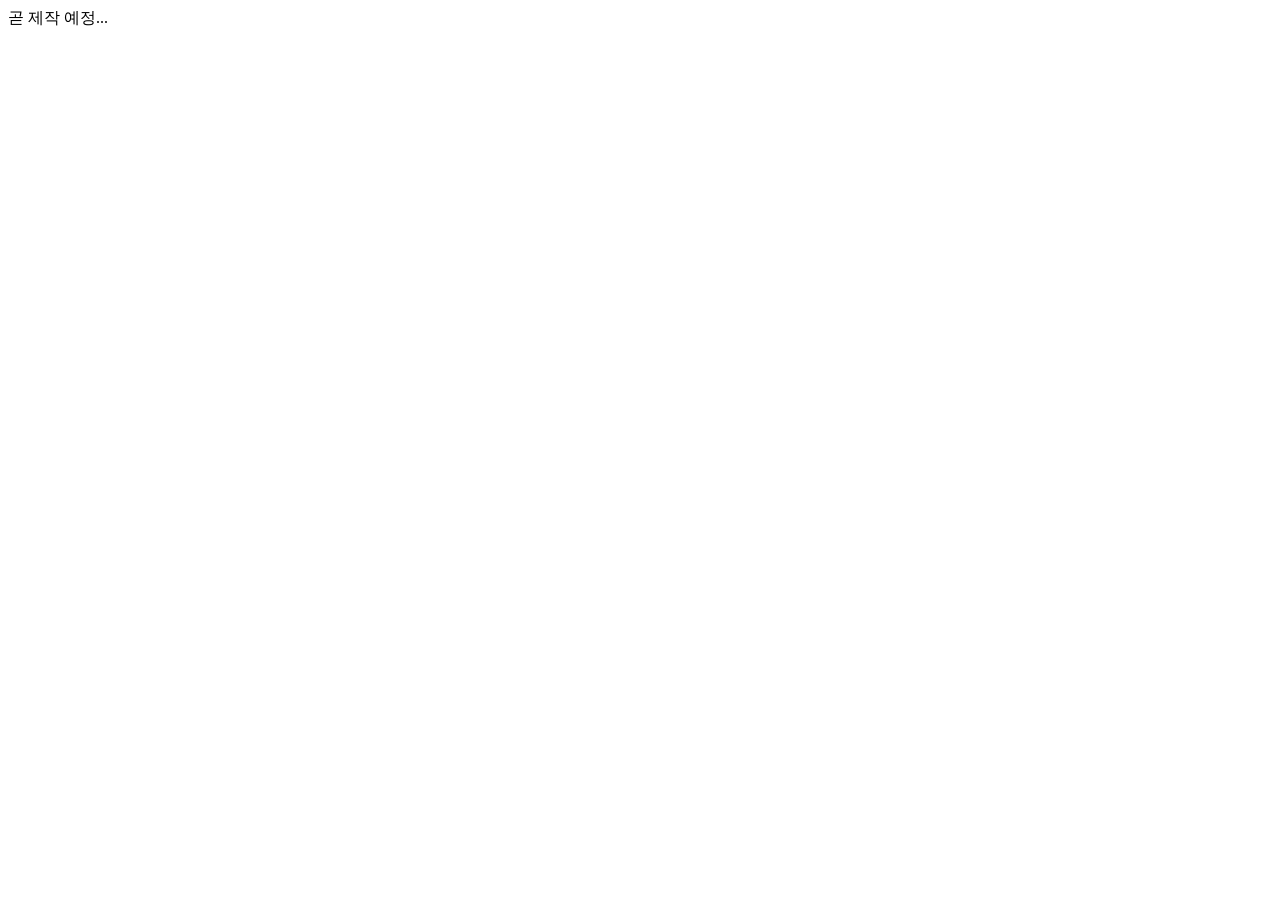
==== timetable.html @ aa2b54dd "upload2" ====
<!DOCTYPE html>
<html lang="ko">
<head>
    <meta charset="UTF-8">
    <meta name="viewport" content="width=device-width, initial-scale=1.0">
    <title>나만의 시간표</title>
</head>
<body>
    곧 제작 예정...
</body>
</html>
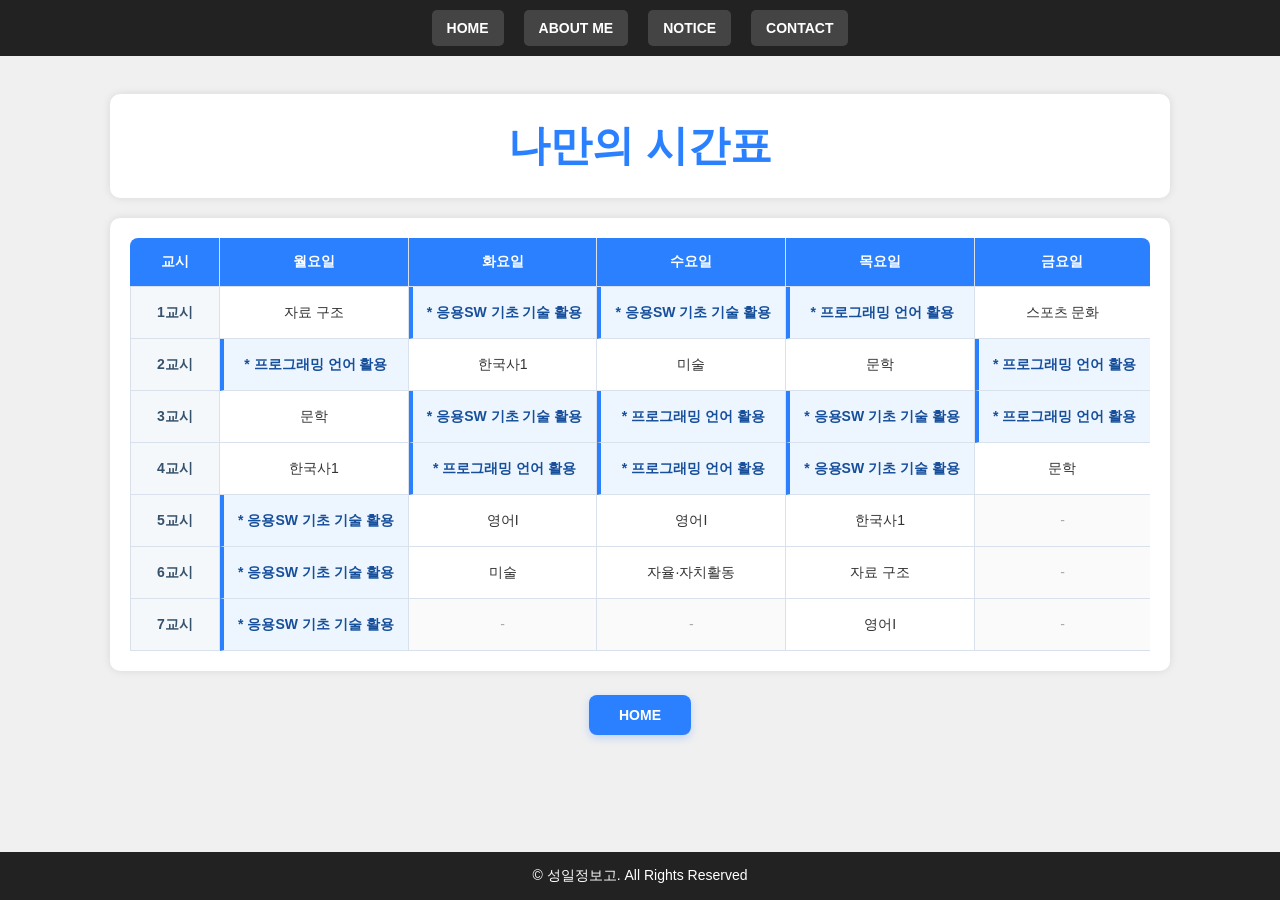
==== commit bb5269fd: "timetable update" ====
--- a/timetable.html
+++ b/timetable.html
@@ -4,8 +4,107 @@
     <meta charset="UTF-8">
     <meta name="viewport" content="width=device-width, initial-scale=1.0">
     <title>나만의 시간표</title>
+    <link rel="stylesheet" href="style.css">
 </head>
-<body>
-    곧 제작 예정...
+<body class="timetable-page">
+    <header id="header">
+        <nav aria-label="주요 메뉴">
+            <ul>
+                <li><a href="index.html">HOME</a></li>
+                <li><a href="index.html">ABOUT ME</a></li>
+                <li><a href="index.html">NOTICE</a></li>
+                <li><a href="index.html">CONTACT</a></li>
+            </ul>
+        </nav>
+    </header>
+
+    <main class="timetable-container">
+        <section class="timetable-title-card" aria-labelledby="timetable-title">
+            <h1 id="timetable-title">나만의 시간표</h1>
+        </section>
+
+        <section class="timetable-card" aria-label="월요일부터 금요일까지의 시간표">
+            <div class="timetable-scroll">
+                <table class="schedule-table">
+                    <thead>
+                        <tr>
+                            <th scope="col">교시</th>
+                            <th scope="col">월요일</th>
+                            <th scope="col">화요일</th>
+                            <th scope="col">수요일</th>
+                            <th scope="col">목요일</th>
+                            <th scope="col">금요일</th>
+                        </tr>
+                    </thead>
+                    <tbody>
+                        <tr>
+                            <th scope="row">1교시</th>
+                            <td>자료 구조</td>
+                            <td class="important-subject">* 응용SW 기초 기술 활용</td>
+                            <td class="important-subject">* 응용SW 기초 기술 활용</td>
+                            <td class="important-subject">* 프로그래밍 언어 활용</td>
+                            <td>스포츠 문화</td>
+                        </tr>
+                        <tr>
+                            <th scope="row">2교시</th>
+                            <td class="important-subject">* 프로그래밍 언어 활용</td>
+                            <td>한국사1</td>
+                            <td>미술</td>
+                            <td>문학</td>
+                            <td class="important-subject">* 프로그래밍 언어 활용</td>
+                        </tr>
+                        <tr>
+                            <th scope="row">3교시</th>
+                            <td>문학</td>
+                            <td class="important-subject">* 응용SW 기초 기술 활용</td>
+                            <td class="important-subject">* 프로그래밍 언어 활용</td>
+                            <td class="important-subject">* 응용SW 기초 기술 활용</td>
+                            <td class="important-subject">* 프로그래밍 언어 활용</td>
+                        </tr>
+                        <tr>
+                            <th scope="row">4교시</th>
+                            <td>한국사1</td>
+                            <td class="important-subject">* 프로그래밍 언어 활용</td>
+                            <td class="important-subject">* 프로그래밍 언어 활용</td>
+                            <td class="important-subject">* 응용SW 기초 기술 활용</td>
+                            <td>문학</td>
+                        </tr>
+                        <tr>
+                            <th scope="row">5교시</th>
+                            <td class="important-subject">* 응용SW 기초 기술 활용</td>
+                            <td>영어I</td>
+                            <td>영어I</td>
+                            <td>한국사1</td>
+                            <td class="empty-subject">-</td>
+                        </tr>
+                        <tr>
+                            <th scope="row">6교시</th>
+                            <td class="important-subject">* 응용SW 기초 기술 활용</td>
+                            <td>미술</td>
+                            <td>자율·자치활동</td>
+                            <td>자료 구조</td>
+                            <td class="empty-subject">-</td>
+                        </tr>
+                        <tr>
+                            <th scope="row">7교시</th>
+                            <td class="important-subject">* 응용SW 기초 기술 활용</td>
+                            <td class="empty-subject">-</td>
+                            <td class="empty-subject">-</td>
+                            <td>영어I</td>
+                            <td class="empty-subject">-</td>
+                        </tr>
+                    </tbody>
+                </table>
+            </div>
+        </section>
+
+        <div class="timetable-actions">
+            <a class="home-button" href="index.html">HOME</a>
+        </div>
+    </main>
+
+    <footer id="footer">
+        <address>&copy; 성일정보고. All Rights Reserved</address>
+    </footer>
 </body>
-</html>+</html>
--- a/style.css
+++ b/style.css
@@ -0,0 +1,302 @@
+@import url('https://fonts.googleapis.com/css2?family=Hi+Melody&family=Noto+Sans+KR:wght@100..900&display=swap');
+
+* {
+    margin: 0; 
+    padding: 0;
+    box-sizing: border-box;
+}
+il,li { 
+    list-style: none; 
+}
+a {
+    text-decoration: none;
+    color: #000;
+}
+body { 
+    font-family: "Noto Sans KR", sans-serif;
+    font-size: 14px;
+    background-color: #f0f0f0;
+    padding-top: 70px;
+}
+#header {
+    position: fixed;
+    top: 0;
+    left: 0;
+    width: 100%;
+    background-color: #222;
+    padding: 20px;
+    z-index: 999;
+}
+#header ul {
+    display: flex;
+    justify-content: center;
+    gap: 20px;
+}
+#header li a {
+    padding: 10px 15px;
+    background-color: #444;
+    border-radius: 5px;
+    color: #fff;
+    font-weight: bold;
+    transition: all 0.6s;
+}
+#header li a:hover {
+    background-color: #2a80ff;
+}
+/* 메인 구조 */
+#container {
+    display: flex;
+    max-width: 1000px;
+    margin:0 auto;
+    padding: 20px;
+    gap: 20px;
+}
+
+/* 왼쪽 프로필 */
+.profile {
+    width: 40%;
+    background-color: #fff;
+    padding: 20px;
+    border-radius: 10px;
+    box-shadow: 0 0 8px rgba(0, 0, 0, 0.1);
+}
+.profile h1 {
+    font-family: "Hi Melody", sans-serif;
+    color: #2a80ff;
+    margin-bottom: 10px;
+}
+.profile h2 {
+    font-size: 0;
+    position: absolute;
+    left: -9999px;
+}
+.profile img {
+    width: 100%;
+    border-radius: 10px;
+    margin-bottom: 15px;
+}
+.profile p {
+    text-indent: 20px;
+    line-height: 1.6;
+    border-bottom: 1px dashed #ccc;
+}
+.profile p::first-letter{
+    font-size: 160%;
+    color: #f60;
+    font-weight: bold;
+}
+.profile ul li {
+    margin: 8px 0p;
+}
+/* 오른쪽 컨텐츠 */
+.notice {
+    width: 65%;
+    
+}
+.notice .table-box {
+    background-color: #fff;
+    padding: 15px;
+    border-radius: 10px;
+    box-shadow: 0 0 8px rgba(0, 0, 0, 0.1);
+}
+.notice table {
+    width: 100%;
+    font-size: 13px;
+}
+.notice th {
+    background-color: #2a80ff;
+    color: #fff;
+    padding: 8px;
+    text-align: left;
+}
+.notice td {
+    padding: 8px;
+    border-bottom: 1px solid #ccc;
+}
+.notice tr:hover{
+    background-color: #f0f8ff;
+}
+.content {
+    margin-top: 20px;
+    padding: 15px;
+    background-color: #fffbe7;
+    border-radius: 10px;
+    max-height: 150px;
+    overflow: auto;
+}
+.content span {
+    color: red;
+    font-weight: bold;
+}
+footer {
+    position: fixed;
+    width: 100%;
+    left: 0;
+    bottom: 0;
+    padding: 15px;
+    background-color: #222;
+    color: #fff;
+    text-align: center;
+}
+address {
+    font-style: normal;
+}
+
+/* 시간표 페이지 */
+.timetable-page {
+    padding-bottom: 90px;
+}
+
+.timetable-container {
+    max-width: 1100px;
+    margin: 0 auto;
+    padding: 24px 20px;
+}
+
+.timetable-title-card,
+.timetable-card {
+    background-color: #fff;
+    border-radius: 10px;
+    box-shadow: 0 0 8px rgba(0, 0, 0, 0.1);
+}
+
+.timetable-title-card {
+    margin-bottom: 20px;
+    padding: 24px;
+    text-align: center;
+}
+
+.timetable-title-card h1 {
+    font-family: "Hi Melody", sans-serif;
+    font-size: 42px;
+    color: #2a80ff;
+}
+
+.timetable-card {
+    padding: 20px;
+}
+
+.timetable-scroll {
+    overflow-x: auto;
+}
+
+.schedule-table {
+    width: 100%;
+    min-width: 820px;
+    border-collapse: separate;
+    border-spacing: 0;
+    font-size: 14px;
+    text-align: center;
+}
+
+.schedule-table th,
+.schedule-table td {
+    padding: 15px 12px;
+    border-right: 1px solid #d9e2ec;
+    border-bottom: 1px solid #d9e2ec;
+    vertical-align: middle;
+}
+
+.schedule-table thead th {
+    background-color: #2a80ff;
+    color: #fff;
+    font-weight: 700;
+}
+
+.schedule-table thead th:first-child {
+    border-top-left-radius: 8px;
+}
+
+.schedule-table thead th:last-child {
+    border-top-right-radius: 8px;
+    border-right: 0;
+}
+
+.schedule-table tbody th {
+    width: 90px;
+    background-color: #f5f8fb;
+    color: #36516c;
+    font-weight: 700;
+    border-left: 1px solid #d9e2ec;
+}
+
+.schedule-table td {
+    min-width: 140px;
+    background-color: #fff;
+    color: #333;
+    line-height: 1.5;
+}
+
+.schedule-table tbody td:last-child {
+    border-right: 0;
+}
+
+.schedule-table tbody tr:hover th,
+.schedule-table tbody tr:hover td {
+    background-color: #f7fbff;
+}
+
+.schedule-table tbody tr:hover td.important-subject {
+    background-color: #dceeff;
+}
+
+.schedule-table td.important-subject {
+    background-color: #edf6ff;
+    border-left: 4px solid #2a80ff;
+    color: #174f9b;
+    font-weight: 700;
+}
+
+.schedule-table td.empty-subject {
+    color: #aaa;
+    background-color: #fafafa;
+}
+
+.timetable-actions {
+    margin-top: 24px;
+    text-align: center;
+}
+
+.home-button {
+    display: inline-block;
+    padding: 12px 30px;
+    border-radius: 8px;
+    background-color: #2a80ff;
+    color: #fff;
+    font-weight: 700;
+    box-shadow: 0 3px 8px rgba(42, 128, 255, 0.25);
+    transition: all 0.3s;
+}
+
+.home-button:hover {
+    background-color: #1769dc;
+    transform: translateY(-2px);
+}
+
+@media (max-width: 700px) {
+    #header ul {
+        gap: 8px;
+    }
+
+    #header li a {
+        display: block;
+        padding: 8px 10px;
+        font-size: 12px;
+    }
+
+    .timetable-container {
+        padding: 18px 12px;
+    }
+
+    .timetable-title-card {
+        padding: 20px 14px;
+    }
+
+    .timetable-title-card h1 {
+        font-size: 34px;
+    }
+
+    .timetable-card {
+        padding: 14px;
+    }
+}
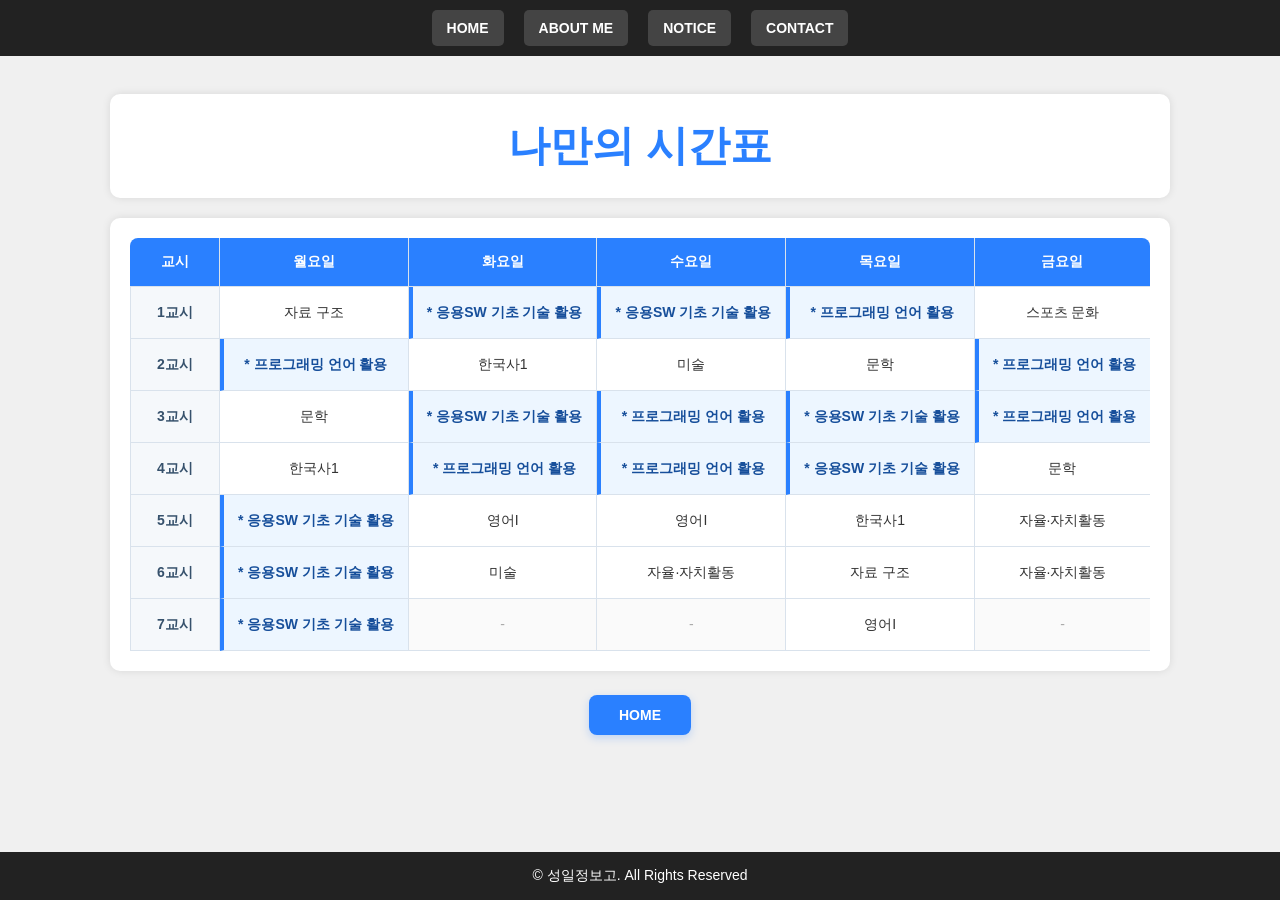
==== commit 260f64fd: "Update timetable.html" ====
--- a/timetable.html
+++ b/timetable.html
@@ -4,7 +4,7 @@
     <meta charset="UTF-8">
     <meta name="viewport" content="width=device-width, initial-scale=1.0">
     <title>나만의 시간표</title>
-    <link rel="stylesheet" href="style.css">
+    <link rel="stylesheet" href="style.css?v=timetable-2">
 </head>
 <body class="timetable-page">
     <header id="header">
@@ -75,7 +75,7 @@
                             <td>영어I</td>
                             <td>영어I</td>
                             <td>한국사1</td>
-                            <td class="empty-subject">-</td>
+                            <td>자율·자치활동</td>
                         </tr>
                         <tr>
                             <th scope="row">6교시</th>
@@ -83,7 +83,7 @@
                             <td>미술</td>
                             <td>자율·자치활동</td>
                             <td>자료 구조</td>
-                            <td class="empty-subject">-</td>
+                            <td>자율·자치활동</td>
                         </tr>
                         <tr>
                             <th scope="row">7교시</th>
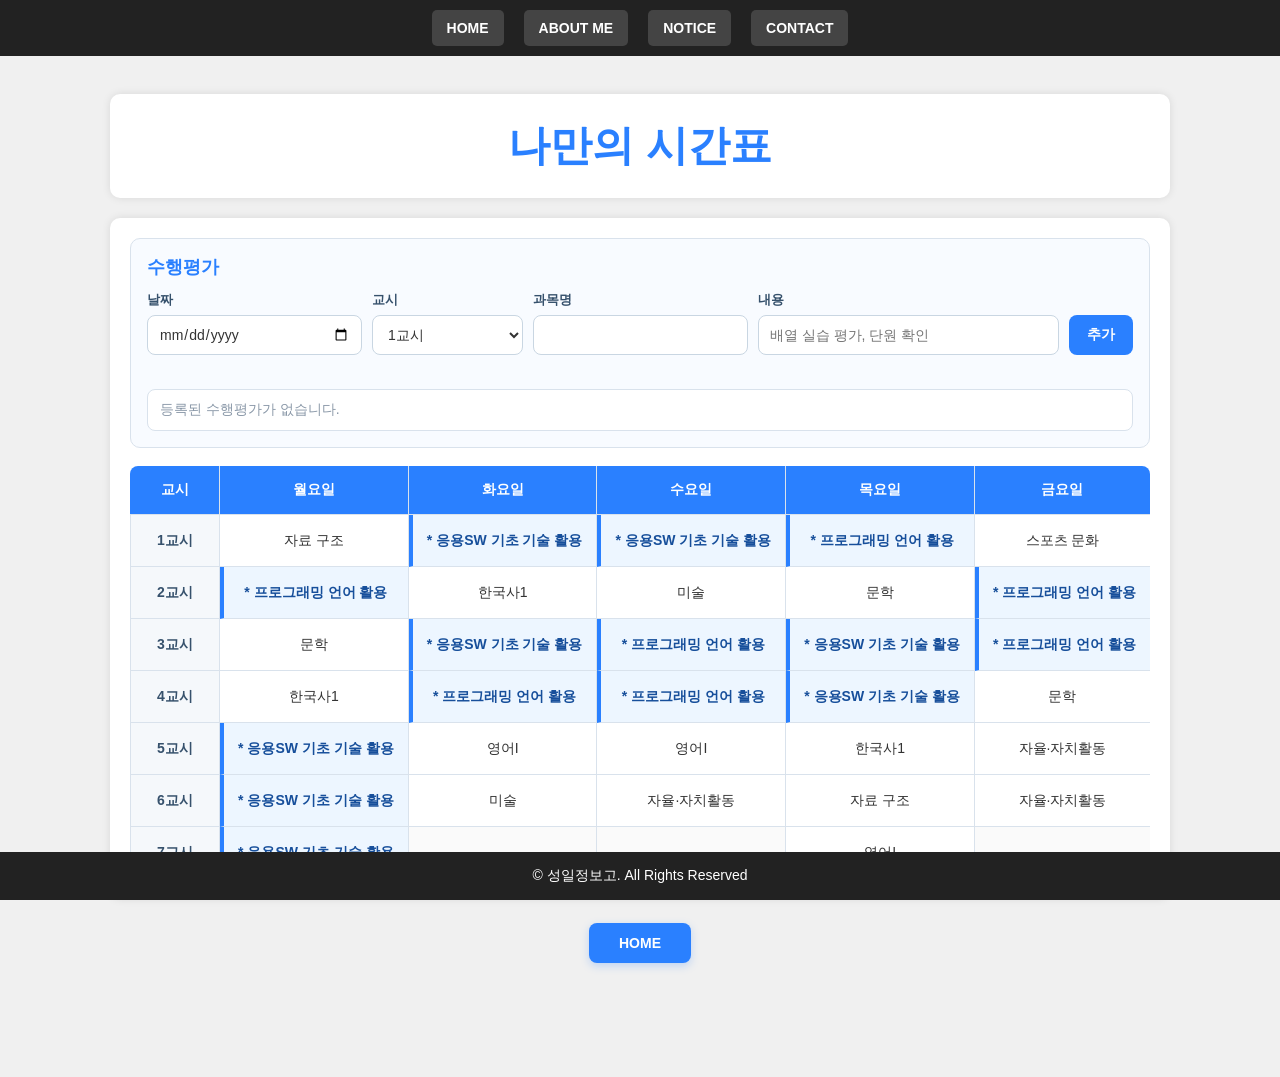
==== commit 3b42332f: "timetable update3" ====
--- a/timetable.html
+++ b/timetable.html
@@ -4,7 +4,7 @@
     <meta charset="UTF-8">
     <meta name="viewport" content="width=device-width, initial-scale=1.0">
     <title>나만의 시간표</title>
-    <link rel="stylesheet" href="style.css?v=timetable-2">
+    <link rel="stylesheet" href="style.css?v=timetable-3">
 </head>
 <body class="timetable-page">
     <header id="header">
@@ -24,6 +24,56 @@
         </section>
 
         <section class="timetable-card" aria-label="월요일부터 금요일까지의 시간표">
+            <section class="assessment-panel" aria-labelledby="assessment-title">
+                <h2 id="assessment-title">수행평가</h2>
+
+                <form class="assessment-form" id="assessment-form">
+                    <div class="assessment-field">
+                        <label for="assessment-date">날짜</label>
+                        <input type="date" id="assessment-date" required>
+                    </div>
+
+                    <div class="assessment-field">
+                        <label for="assessment-period">교시</label>
+                        <select id="assessment-period" required>
+                            <option value="1">1교시</option>
+                            <option value="2">2교시</option>
+                            <option value="3">3교시</option>
+                            <option value="4">4교시</option>
+                            <option value="5">5교시</option>
+                            <option value="6">6교시</option>
+                            <option value="7">7교시</option>
+                        </select>
+                    </div>
+
+                    <div class="assessment-field">
+                        <label for="assessment-subject">과목명</label>
+                        <input type="text" id="assessment-subject" list="subject-options" required>
+                        <datalist id="subject-options">
+                            <option value="자료 구조">
+                            <option value="프로그래밍 언어 활용">
+                            <option value="문학">
+                            <option value="한국사1">
+                            <option value="응용SW 기초 기술 활용">
+                            <option value="영어I">
+                            <option value="미술">
+                            <option value="자율·자치활동">
+                            <option value="스포츠 문화">
+                        </datalist>
+                    </div>
+
+                    <div class="assessment-field assessment-content-field">
+                        <label for="assessment-content">내용</label>
+                        <input type="text" id="assessment-content" placeholder="배열 실습 평가, 단원 확인" required>
+                    </div>
+
+                    <button class="assessment-add-button" type="submit">추가</button>
+                </form>
+
+                <p class="assessment-message" id="assessment-message" role="status" aria-live="polite"></p>
+                <ul class="assessment-list" id="assessment-list" aria-label="추가된 수행평가 목록"></ul>
+            </section>
+
             <div class="timetable-scroll">
                 <table class="schedule-table">
                     <thead>
@@ -106,5 +156,244 @@
     <footer id="footer">
         <address>&copy; 성일정보고. All Rights Reserved</address>
     </footer>
+
+    <script>
+        document.addEventListener("DOMContentLoaded", function () {
+            const storageKey = "myTimetableAssessments";
+            const dayNames = ["일요일", "월요일", "화요일", "수요일", "목요일", "금요일", "토요일"];
+            const form = document.getElementById("assessment-form");
+            const dateInput = document.getElementById("assessment-date");
+            const periodSelect = document.getElementById("assessment-period");
+            const subjectInput = document.getElementById("assessment-subject");
+            const contentInput = document.getElementById("assessment-content");
+            const message = document.getElementById("assessment-message");
+            const list = document.getElementById("assessment-list");
+            const table = document.querySelector(".schedule-table");
+
+            let assessments = loadAssessments();
+
+            function loadAssessments() {
+                try {
+                    return JSON.parse(localStorage.getItem(storageKey)) || [];
+                } catch (error) {
+                    return [];
+                }
+            }
+
+            function saveAssessments() {
+                localStorage.setItem(storageKey, JSON.stringify(assessments));
+            }
+
+            function getDateInfo(dateValue) {
+                const date = new Date(dateValue + "T00:00:00");
+
+                if (!dateValue || Number.isNaN(date.getTime())) {
+                    return null;
+                }
+
+                const day = date.getDay();
+
+                return {
+                    day: day,
+                    dayName: dayNames[day]
+                };
+            }
+
+            function getScheduleCell(day, period) {
+                if (day < 1 || day > 5) {
+                    return null;
+                }
+
+                const row = table.querySelectorAll("tbody tr")[period - 1];
+                return row ? row.children[day] : null;
+            }
+
+            function getCellSubject(day, period) {
+                const cell = getScheduleCell(day, period);
+
+                if (!cell) {
+                    return "";
+                }
+
+                const clone = cell.cloneNode(true);
+                clone.querySelectorAll(".assessment-badge").forEach(function (badge) {
+                    badge.remove();
+                });
+
+                return clone.textContent.trim().replace(/^\*\s*/, "");
+            }
+
+            function setMessage(text, type) {
+                message.textContent = text;
+                message.className = type ? "assessment-message is-" + type : "assessment-message";
+            }
+
+            function updateSubjectFromSchedule() {
+                const dateInfo = getDateInfo(dateInput.value);
+
+                if (!dateInfo || dateInfo.day < 1 || dateInfo.day > 5) {
+                    return;
+                }
+
+                const subject = getCellSubject(dateInfo.day, Number(periodSelect.value));
+
+                if (subject && subject !== "-" && (!subjectInput.value.trim() || subjectInput.dataset.auto === "true")) {
+                    subjectInput.value = subject;
+                    subjectInput.dataset.auto = "true";
+                }
+            }
+
+            function clearBadges() {
+                table.querySelectorAll(".assessment-badge").forEach(function (badge) {
+                    badge.remove();
+                });
+
+                table.querySelectorAll("td.has-assessment").forEach(function (cell) {
+                    cell.classList.remove("has-assessment");
+                });
+            }
+
+            function renderBadges() {
+                const badgeTargets = new Set();
+
+                clearBadges();
+
+                assessments.forEach(function (assessment) {
+                    badgeTargets.add(assessment.day + "-" + assessment.period);
+                });
+
+                badgeTargets.forEach(function (target) {
+                    const parts = target.split("-");
+                    const day = Number(parts[0]);
+                    const period = Number(parts[1]);
+                    const cell = getScheduleCell(day, period);
+
+                    if (!cell) {
+                        return;
+                    }
+
+                    const badge = document.createElement("span");
+                    badge.className = "assessment-badge";
+                    badge.textContent = "수행";
+                    cell.classList.add("has-assessment");
+                    cell.appendChild(badge);
+                });
+            }
+
+            function renderList() {
+                const sortedAssessments = assessments.slice().sort(function (a, b) {
+                    return a.date.localeCompare(b.date) || a.period - b.period;
+                });
+
+                list.innerHTML = "";
+
+                if (sortedAssessments.length === 0) {
+                    const emptyItem = document.createElement("li");
+                    emptyItem.className = "assessment-empty";
+                    emptyItem.textContent = "등록된 수행평가가 없습니다.";
+                    list.appendChild(emptyItem);
+                    return;
+                }
+
+                sortedAssessments.forEach(function (assessment) {
+                    const item = document.createElement("li");
+                    const textBox = document.createElement("div");
+                    const meta = document.createElement("strong");
+                    const content = document.createElement("span");
+                    const deleteButton = document.createElement("button");
+
+                    item.className = "assessment-item";
+                    textBox.className = "assessment-item-text";
+                    meta.textContent = assessment.date + " " + assessment.dayName + " " + assessment.period + "교시 · " + assessment.subject;
+                    content.textContent = assessment.content;
+                    deleteButton.type = "button";
+                    deleteButton.className = "assessment-delete-button";
+                    deleteButton.dataset.id = assessment.id;
+                    deleteButton.textContent = "삭제";
+                    deleteButton.setAttribute("aria-label", assessment.content + " 삭제");
+
+                    textBox.appendChild(meta);
+                    textBox.appendChild(content);
+                    item.appendChild(textBox);
+                    item.appendChild(deleteButton);
+                    list.appendChild(item);
+                });
+            }
+
+            function renderAssessments() {
+                renderBadges();
+                renderList();
+            }
+
+            dateInput.addEventListener("change", function () {
+                const dateInfo = getDateInfo(dateInput.value);
+
+                if (dateInfo && (dateInfo.day === 0 || dateInfo.day === 6)) {
+                    setMessage("월~금 날짜만 입력할 수 있습니다.", "error");
+                    return;
+                }
+
+                setMessage("", "");
+                updateSubjectFromSchedule();
+            });
+
+            periodSelect.addEventListener("change", updateSubjectFromSchedule);
+
+            subjectInput.addEventListener("input", function () {
+                subjectInput.dataset.auto = "false";
+            });
+
+            form.addEventListener("submit", function (event) {
+                event.preventDefault();
+
+                const dateInfo = getDateInfo(dateInput.value);
+
+                if (!dateInfo) {
+                    setMessage("날짜를 입력해 주세요.", "error");
+                    return;
+                }
+
+                if (dateInfo.day === 0 || dateInfo.day === 6) {
+                    setMessage("월~금 날짜만 입력할 수 있습니다.", "error");
+                    return;
+                }
+
+                assessments.push({
+                    id: Date.now().toString(),
+                    date: dateInput.value,
+                    day: dateInfo.day,
+                    dayName: dateInfo.dayName,
+                    period: Number(periodSelect.value),
+                    subject: subjectInput.value.trim(),
+                    content: contentInput.value.trim()
+                });
+
+                saveAssessments();
+                renderAssessments();
+                form.reset();
+                periodSelect.value = "1";
+                subjectInput.dataset.auto = "false";
+                setMessage("수행평가가 추가되었습니다.", "success");
+            });
+
+            list.addEventListener("click", function (event) {
+                const button = event.target.closest(".assessment-delete-button");
+
+                if (!button) {
+                    return;
+                }
+
+                assessments = assessments.filter(function (assessment) {
+                    return assessment.id !== button.dataset.id;
+                });
+
+                saveAssessments();
+                renderAssessments();
+                setMessage("수행평가가 삭제되었습니다.", "success");
+            });
+
+            renderAssessments();
+        });
+    </script>
 </body>
 </html>
--- a/style.css
+++ b/style.css
@@ -176,6 +176,155 @@
     padding: 20px;
 }
 
+.assessment-panel {
+    margin-bottom: 18px;
+    padding: 16px;
+    border: 1px solid #d9e2ec;
+    border-radius: 10px;
+    background-color: #f8fbff;
+}
+
+.assessment-panel h2 {
+    margin-bottom: 12px;
+    color: #2a80ff;
+    font-size: 18px;
+}
+
+.assessment-form {
+    display: grid;
+    grid-template-columns: minmax(145px, 1fr) minmax(105px, 0.7fr) minmax(150px, 1fr) minmax(220px, 1.4fr) auto;
+    gap: 10px;
+    align-items: end;
+}
+
+.assessment-field {
+    display: flex;
+    flex-direction: column;
+    gap: 6px;
+}
+
+.assessment-field label {
+    color: #36516c;
+    font-size: 13px;
+    font-weight: 700;
+}
+
+.assessment-field input,
+.assessment-field select {
+    width: 100%;
+    height: 40px;
+    padding: 0 11px;
+    border: 1px solid #c9d6e2;
+    border-radius: 8px;
+    background-color: #fff;
+    color: #333;
+    font: inherit;
+}
+
+.assessment-field input:focus,
+.assessment-field select:focus {
+    border-color: #2a80ff;
+    outline: 3px solid rgba(42, 128, 255, 0.16);
+}
+
+.assessment-add-button {
+    height: 40px;
+    padding: 0 18px;
+    border: 0;
+    border-radius: 8px;
+    background-color: #2a80ff;
+    color: #fff;
+    font: inherit;
+    font-weight: 700;
+    cursor: pointer;
+    transition: all 0.3s;
+}
+
+.assessment-add-button:hover {
+    background-color: #1769dc;
+}
+
+.assessment-message {
+    min-height: 20px;
+    margin-top: 8px;
+    color: #667788;
+    font-size: 13px;
+}
+
+.assessment-message.is-error {
+    color: #d35400;
+    font-weight: 700;
+}
+
+.assessment-message.is-success {
+    color: #1769dc;
+    font-weight: 700;
+}
+
+.assessment-list {
+    display: flex;
+    flex-direction: column;
+    gap: 8px;
+    margin-top: 6px;
+}
+
+.assessment-empty,
+.assessment-item {
+    border: 1px solid #d9e2ec;
+    border-radius: 8px;
+    background-color: #fff;
+}
+
+.assessment-empty {
+    padding: 11px 12px;
+    color: #8a98a8;
+}
+
+.assessment-item {
+    display: flex;
+    align-items: center;
+    justify-content: space-between;
+    gap: 12px;
+    padding: 10px 12px;
+}
+
+.assessment-item-text {
+    display: flex;
+    min-width: 0;
+    flex-direction: column;
+    gap: 3px;
+}
+
+.assessment-item-text strong,
+.assessment-item-text span {
+    overflow-wrap: anywhere;
+}
+
+.assessment-item-text strong {
+    color: #244768;
+    font-size: 13px;
+}
+
+.assessment-item-text span {
+    color: #333;
+}
+
+.assessment-delete-button {
+    flex: 0 0 auto;
+    padding: 7px 10px;
+    border: 1px solid #ffd4bd;
+    border-radius: 8px;
+    background-color: #fff4ec;
+    color: #c8551f;
+    font: inherit;
+    font-weight: 700;
+    cursor: pointer;
+}
+
+.assessment-delete-button:hover {
+    background-color: #ffe6d8;
+}
+
 .timetable-scroll {
     overflow-x: auto;
 }
@@ -225,6 +374,7 @@
     background-color: #fff;
     color: #333;
     line-height: 1.5;
+    position: relative;
 }
 
 .schedule-table tbody td:last-child {
@@ -250,6 +400,26 @@
 .schedule-table td.empty-subject {
     color: #aaa;
     background-color: #fafafa;
+}
+
+.schedule-table td.has-assessment {
+    padding-top: 30px;
+}
+
+.assessment-badge {
+    position: absolute;
+    top: 7px;
+    right: 8px;
+    display: inline-block;
+    padding: 3px 8px;
+    border-radius: 999px;
+    background-color: #ffb65c;
+    color: #fff;
+    font-size: 11px;
+    font-weight: 800;
+    line-height: 1;
+    white-space: nowrap;
+    box-shadow: 0 2px 5px rgba(255, 146, 43, 0.24);
 }
 
 .timetable-actions {
@@ -299,4 +469,25 @@
     .timetable-card {
         padding: 14px;
     }
-}
+
+    .assessment-panel {
+        padding: 14px;
+    }
+
+    .assessment-form {
+        grid-template-columns: 1fr;
+    }
+
+    .assessment-add-button {
+        width: 100%;
+    }
+
+    .assessment-item {
+        align-items: flex-start;
+        flex-direction: column;
+    }
+
+    .assessment-delete-button {
+        align-self: flex-end;
+    }
+}
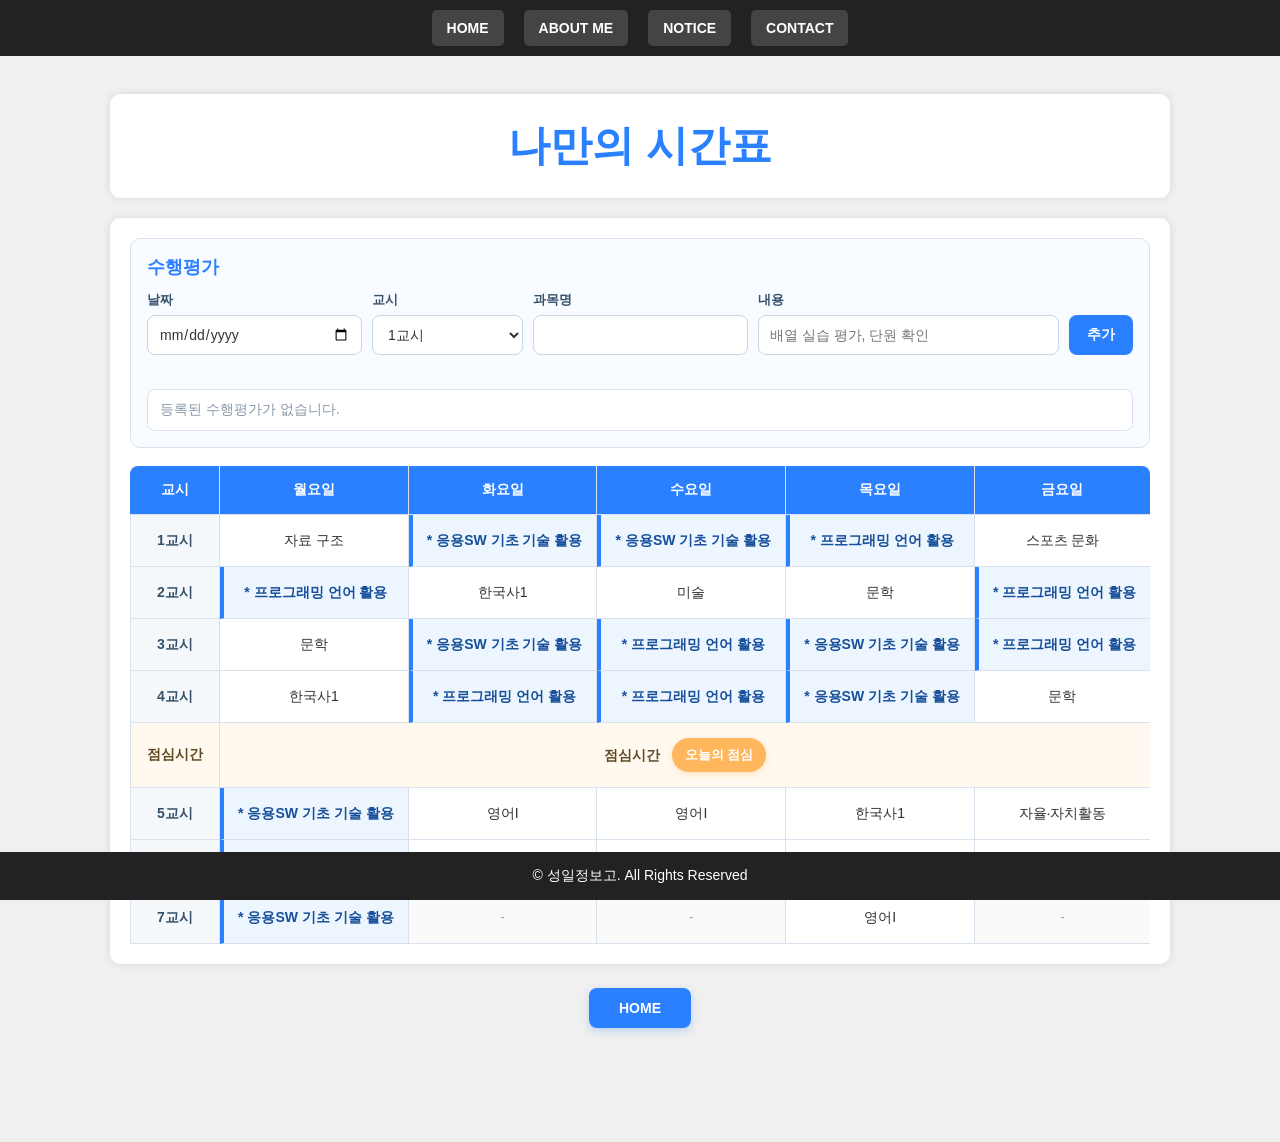
==== commit 9554f8d4: "급식" ====
--- a/timetable.html
+++ b/timetable.html
@@ -4,7 +4,7 @@
     <meta charset="UTF-8">
     <meta name="viewport" content="width=device-width, initial-scale=1.0">
     <title>나만의 시간표</title>
-    <link rel="stylesheet" href="style.css?v=timetable-3">
+    <link rel="stylesheet" href="style.css?v=timetable-5">
 </head>
 <body class="timetable-page">
     <header id="header">
@@ -87,7 +87,7 @@
                         </tr>
                     </thead>
                     <tbody>
-                        <tr>
+                        <tr data-period="1">
                             <th scope="row">1교시</th>
                             <td>자료 구조</td>
                             <td class="important-subject">* 응용SW 기초 기술 활용</td>
@@ -95,7 +95,7 @@
                             <td class="important-subject">* 프로그래밍 언어 활용</td>
                             <td>스포츠 문화</td>
                         </tr>
-                        <tr>
+                        <tr data-period="2">
                             <th scope="row">2교시</th>
                             <td class="important-subject">* 프로그래밍 언어 활용</td>
                             <td>한국사1</td>
@@ -103,7 +103,7 @@
                             <td>문학</td>
                             <td class="important-subject">* 프로그래밍 언어 활용</td>
                         </tr>
-                        <tr>
+                        <tr data-period="3">
                             <th scope="row">3교시</th>
                             <td>문학</td>
                             <td class="important-subject">* 응용SW 기초 기술 활용</td>
@@ -111,7 +111,7 @@
                             <td class="important-subject">* 응용SW 기초 기술 활용</td>
                             <td class="important-subject">* 프로그래밍 언어 활용</td>
                         </tr>
-                        <tr>
+                        <tr data-period="4">
                             <th scope="row">4교시</th>
                             <td>한국사1</td>
                             <td class="important-subject">* 프로그래밍 언어 활용</td>
@@ -119,7 +119,16 @@
                             <td class="important-subject">* 응용SW 기초 기술 활용</td>
                             <td>문학</td>
                         </tr>
-                        <tr>
+                        <tr class="lunch-row">
+                            <th scope="row">점심시간</th>
+                            <td colspan="5">
+                                <div class="lunch-cell">
+                                    <span>점심시간</span>
+                                    <button class="lunch-button" id="lunch-button" type="button" aria-haspopup="dialog" aria-controls="lunch-modal">오늘의 점심</button>
+                                </div>
+                            </td>
+                        </tr>
+                        <tr data-period="5">
                             <th scope="row">5교시</th>
                             <td class="important-subject">* 응용SW 기초 기술 활용</td>
                             <td>영어I</td>
@@ -127,7 +136,7 @@
                             <td>한국사1</td>
                             <td>자율·자치활동</td>
                         </tr>
-                        <tr>
+                        <tr data-period="6">
                             <th scope="row">6교시</th>
                             <td class="important-subject">* 응용SW 기초 기술 활용</td>
                             <td>미술</td>
@@ -135,7 +144,7 @@
                             <td>자료 구조</td>
                             <td>자율·자치활동</td>
                         </tr>
-                        <tr>
+                        <tr data-period="7">
                             <th scope="row">7교시</th>
                             <td class="important-subject">* 응용SW 기초 기술 활용</td>
                             <td class="empty-subject">-</td>
@@ -156,6 +165,18 @@
     <footer id="footer">
         <address>&copy; 성일정보고. All Rights Reserved</address>
     </footer>
+
+    <div class="lunch-modal" id="lunch-modal" role="dialog" aria-modal="true" aria-labelledby="lunch-modal-title" hidden>
+        <div class="lunch-modal-backdrop" data-lunch-close></div>
+        <div class="lunch-modal-card">
+            <button class="lunch-close-button" type="button" aria-label="점심 팝업 닫기" data-lunch-close>&times;</button>
+            <p class="lunch-modal-label">TODAY</p>
+            <h2 id="lunch-modal-title">오늘의 점심</h2>
+            <p class="lunch-day" id="lunch-day"></p>
+            <ul class="lunch-menu-list" id="lunch-menu-list"></ul>
+            <p class="lunch-note">NEIS 급식 정보를 기준으로 불러옵니다.</p>
+        </div>
+    </div>
 
     <script>
         document.addEventListener("DOMContentLoaded", function () {
@@ -169,6 +190,14 @@
             const message = document.getElementById("assessment-message");
             const list = document.getElementById("assessment-list");
             const table = document.querySelector(".schedule-table");
+            const lunchButton = document.getElementById("lunch-button");
+            const lunchModal = document.getElementById("lunch-modal");
+            const lunchDay = document.getElementById("lunch-day");
+            const lunchMenuList = document.getElementById("lunch-menu-list");
+            const lunchCloseButtons = document.querySelectorAll("[data-lunch-close]");
+            const schoolMealApi = "https://open.neis.go.kr/hub/mealServiceDietInfo";
+            const schoolOfficeCode = "J10";
+            const schoolCode = "7530591";
 
             let assessments = loadAssessments();
 
@@ -204,7 +233,7 @@
                     return null;
                 }
 
-                const row = table.querySelectorAll("tbody tr")[period - 1];
+                const row = table.querySelector('tbody tr[data-period="' + period + '"]');
                 return row ? row.children[day] : null;
             }
 
@@ -392,6 +421,123 @@
                 setMessage("수행평가가 삭제되었습니다.", "success");
             });
 
+            function getKoreaToday() {
+                const formatter = new Intl.DateTimeFormat("ko-KR", {
+                    timeZone: "Asia/Seoul",
+                    year: "numeric",
+                    month: "2-digit",
+                    day: "2-digit",
+                    weekday: "long"
+                });
+                const parts = formatter.formatToParts(new Date());
+                const values = {};
+
+                parts.forEach(function (part) {
+                    values[part.type] = part.value;
+                });
+
+                return {
+                    dayName: values.weekday,
+                    displayDate: values.year + "." + values.month + "." + values.day + ".",
+                    apiDate: values.year + values.month + values.day
+                };
+            }
+
+            function cleanMealName(mealName) {
+                return mealName
+                    .replace(/\([^)]*\)/g, "")
+                    .replace(/\s+/g, " ")
+                    .trim();
+            }
+
+            function setLunchMessage(text) {
+                lunchMenuList.innerHTML = "";
+                const item = document.createElement("li");
+                item.textContent = text;
+                lunchMenuList.appendChild(item);
+            }
+
+            async function loadLunchMenu(today) {
+                const params = new URLSearchParams({
+                    Type: "json",
+                    pIndex: "1",
+                    pSize: "1",
+                    ATPT_OFCDC_SC_CODE: schoolOfficeCode,
+                    SD_SCHUL_CODE: schoolCode,
+                    MLSV_YMD: today.apiDate
+                });
+                const response = await fetch(schoolMealApi + "?" + params.toString());
+
+                if (!response.ok) {
+                    throw new Error("급식 정보를 불러오지 못했습니다.");
+                }
+
+                const data = await response.json();
+                const row = data.mealServiceDietInfo && data.mealServiceDietInfo[1] && data.mealServiceDietInfo[1].row[0];
+
+                if (!row || !row.DDISH_NM) {
+                    return null;
+                }
+
+                return {
+                    menu: row.DDISH_NM.split("<br/>").map(cleanMealName).filter(Boolean),
+                    calories: row.CAL_INFO || ""
+                };
+            }
+
+            async function openLunchModal() {
+                const today = getKoreaToday();
+
+                lunchDay.textContent = today.displayDate + " " + today.dayName;
+                setLunchMessage("급식 정보를 불러오는 중입니다.");
+
+                lunchModal.hidden = false;
+                document.body.classList.add("modal-open");
+
+                try {
+                    const lunch = await loadLunchMenu(today);
+                    lunchMenuList.innerHTML = "";
+
+                    if (!lunch) {
+                        setLunchMessage("오늘 등록된 중식 정보가 없습니다.");
+                        return;
+                    }
+
+                    lunch.menu.forEach(function (item) {
+                        const menuItem = document.createElement("li");
+                        menuItem.textContent = item;
+                        lunchMenuList.appendChild(menuItem);
+                    });
+
+                    if (lunch.calories) {
+                        const calorieItem = document.createElement("li");
+                        calorieItem.className = "lunch-calorie";
+                        calorieItem.textContent = lunch.calories;
+                        lunchMenuList.appendChild(calorieItem);
+                    }
+                } catch (error) {
+                    setLunchMessage("급식 정보를 불러오지 못했습니다. 잠시 후 다시 시도해 주세요.");
+                }
+            }
+
+            function closeLunchModal() {
+                lunchModal.hidden = true;
+                document.body.classList.remove("modal-open");
+                lunchButton.focus();
+            }
+
+            lunchButton.addEventListener("click", openLunchModal);
+
+            lunchCloseButtons.forEach(function (button) {
+                button.addEventListener("click", closeLunchModal);
+            });
+
+            document.addEventListener("keydown", function (event) {
+                if (event.key === "Escape" && !lunchModal.hidden) {
+                    closeLunchModal();
+                }
+            });
+
             renderAssessments();
         });
     </script>
--- a/style.css
+++ b/style.css
@@ -400,6 +400,45 @@
 .schedule-table td.empty-subject {
     color: #aaa;
     background-color: #fafafa;
+}
+
+.schedule-table .lunch-row th,
+.schedule-table .lunch-row td {
+    background-color: #fff9ef;
+    color: #5f4a25;
+}
+
+.schedule-table .lunch-row:hover th,
+.schedule-table .lunch-row:hover td {
+    background-color: #fff3dc;
+}
+
+.lunch-cell {
+    display: flex;
+    align-items: center;
+    justify-content: center;
+    gap: 12px;
+    min-height: 34px;
+    font-weight: 700;
+}
+
+.lunch-button {
+    padding: 7px 13px;
+    border: 0;
+    border-radius: 999px;
+    background-color: #ffb65c;
+    color: #fff;
+    font: inherit;
+    font-size: 13px;
+    font-weight: 800;
+    cursor: pointer;
+    box-shadow: 0 2px 6px rgba(255, 146, 43, 0.24);
+    transition: all 0.25s;
+}
+
+.lunch-button:hover {
+    background-color: #ff9f2f;
+    transform: translateY(-1px);
 }
 
 .schedule-table td.has-assessment {
@@ -443,6 +482,110 @@
     transform: translateY(-2px);
 }
 
+.modal-open {
+    overflow: hidden;
+}
+
+.lunch-modal[hidden] {
+    display: none;
+}
+
+.lunch-modal {
+    position: fixed;
+    inset: 0;
+    z-index: 2000;
+    display: flex;
+    align-items: center;
+    justify-content: center;
+    padding: 20px;
+}
+
+.lunch-modal-backdrop {
+    position: absolute;
+    inset: 0;
+    background-color: rgba(0, 0, 0, 0.45);
+}
+
+.lunch-modal-card {
+    position: relative;
+    z-index: 1;
+    width: min(92vw, 380px);
+    padding: 24px;
+    border-radius: 14px;
+    background-color: #fff;
+    box-shadow: 0 18px 45px rgba(0, 0, 0, 0.22);
+    text-align: center;
+}
+
+.lunch-close-button {
+    position: absolute;
+    top: 12px;
+    right: 12px;
+    width: 34px;
+    height: 34px;
+    border: 0;
+    border-radius: 50%;
+    background-color: #f0f3f7;
+    color: #36516c;
+    font-size: 22px;
+    line-height: 1;
+    cursor: pointer;
+}
+
+.lunch-close-button:hover {
+    background-color: #e2e9f1;
+}
+
+.lunch-modal-label {
+    display: inline-block;
+    margin-bottom: 8px;
+    padding: 4px 10px;
+    border-radius: 999px;
+    background-color: #edf6ff;
+    color: #2a80ff;
+    font-size: 12px;
+    font-weight: 800;
+}
+
+.lunch-modal-card h2 {
+    color: #2a80ff;
+    font-size: 24px;
+}
+
+.lunch-day {
+    margin-top: 6px;
+    color: #667788;
+    font-weight: 700;
+}
+
+.lunch-menu-list {
+    display: grid;
+    gap: 8px;
+    margin-top: 16px;
+}
+
+.lunch-menu-list li {
+    padding: 10px 12px;
+    border: 1px solid #ffe1bd;
+    border-radius: 8px;
+    background-color: #fff9ef;
+    color: #4a3d2b;
+    font-weight: 700;
+}
+
+.lunch-menu-list li.lunch-calorie {
+    border-color: #d9e2ec;
+    background-color: #f8fbff;
+    color: #36516c;
+}
+
+.lunch-note {
+    margin-top: 14px;
+    color: #8a98a8;
+    font-size: 12px;
+    line-height: 1.5;
+}
+
 @media (max-width: 700px) {
     #header ul {
         gap: 8px;
@@ -490,4 +633,13 @@
     .assessment-delete-button {
         align-self: flex-end;
     }
-}
+
+    .lunch-cell {
+        flex-direction: column;
+        gap: 8px;
+    }
+
+    .lunch-modal-card {
+        padding: 22px 18px;
+    }
+}
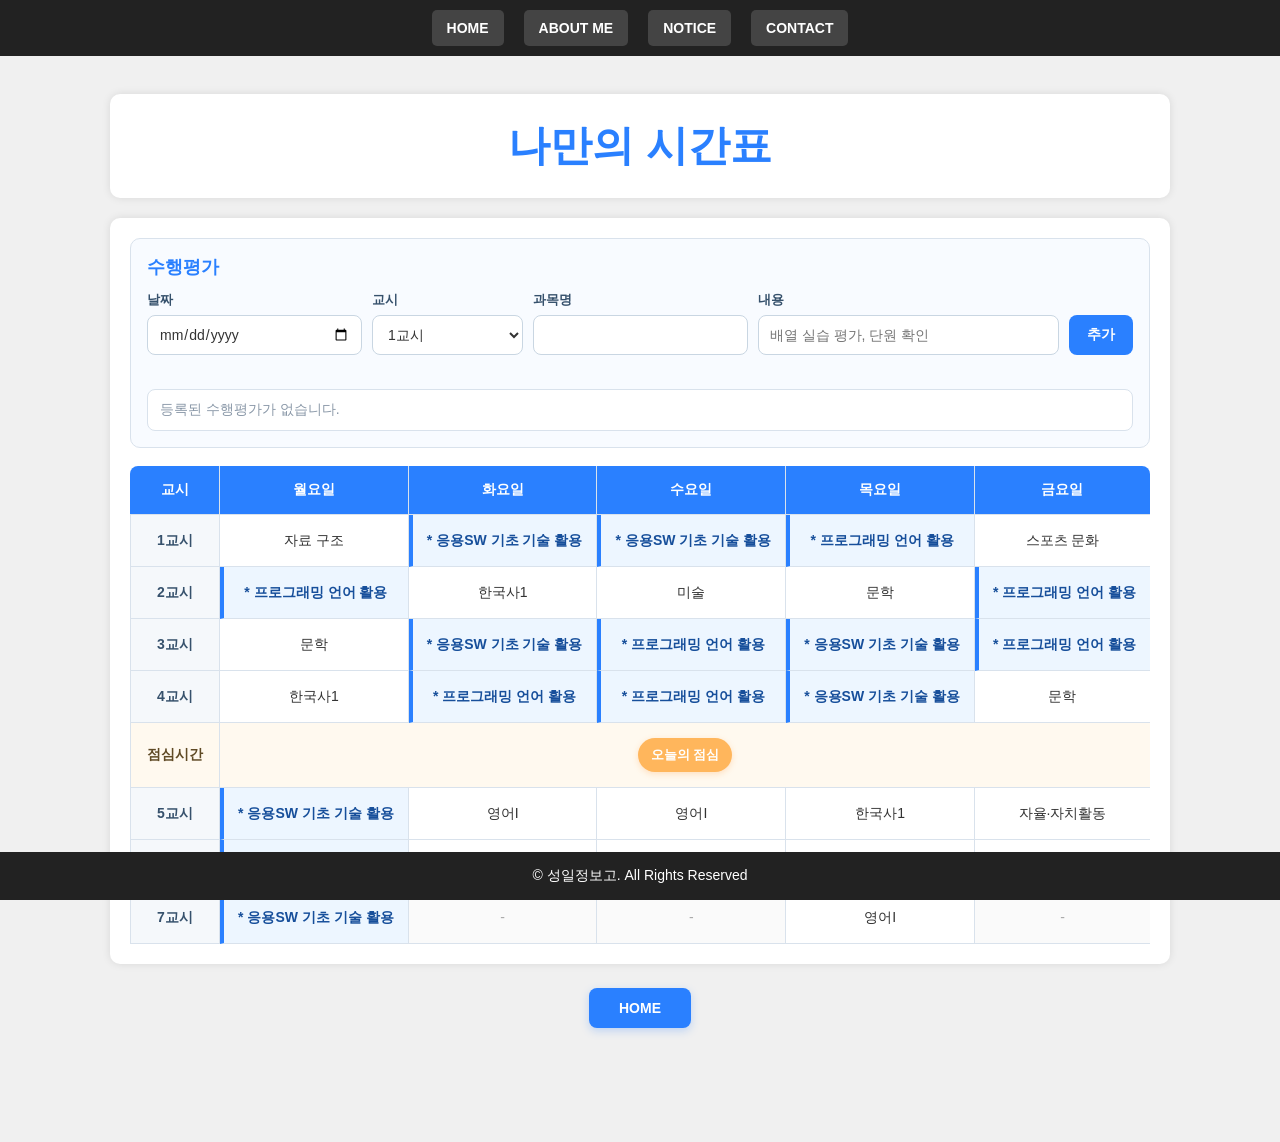
==== commit 68233240: "text delete" ====
--- a/timetable.html
+++ b/timetable.html
@@ -123,7 +123,6 @@
                             <th scope="row">점심시간</th>
                             <td colspan="5">
                                 <div class="lunch-cell">
-                                    <span>점심시간</span>
                                     <button class="lunch-button" id="lunch-button" type="button" aria-haspopup="dialog" aria-controls="lunch-modal">오늘의 점심</button>
                                 </div>
                             </td>
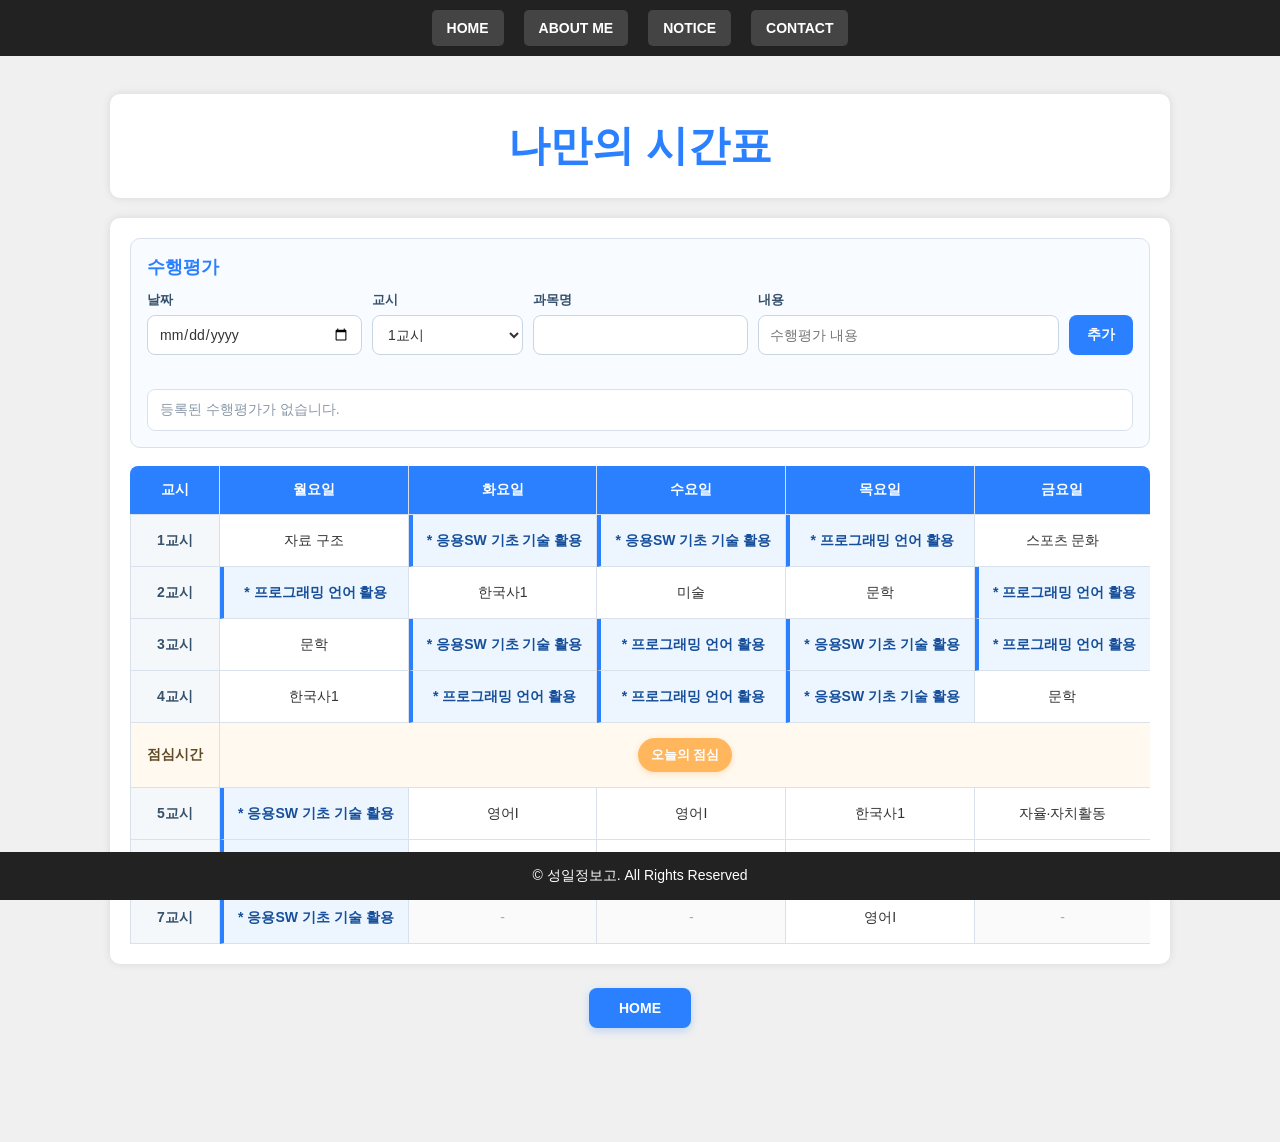
==== commit a4d20b32: "Update timetable.html" ====
--- a/timetable.html
+++ b/timetable.html
@@ -64,7 +64,7 @@
 
                     <div class="assessment-field assessment-content-field">
                         <label for="assessment-content">내용</label>
-                        <input type="text" id="assessment-content" placeholder="배열 실습 평가, 단원 확인" required>
+                        <input type="text" id="assessment-content" placeholder="수행평가 내용" required>
                     </div>
 
                     <button class="assessment-add-button" type="submit">추가</button>
